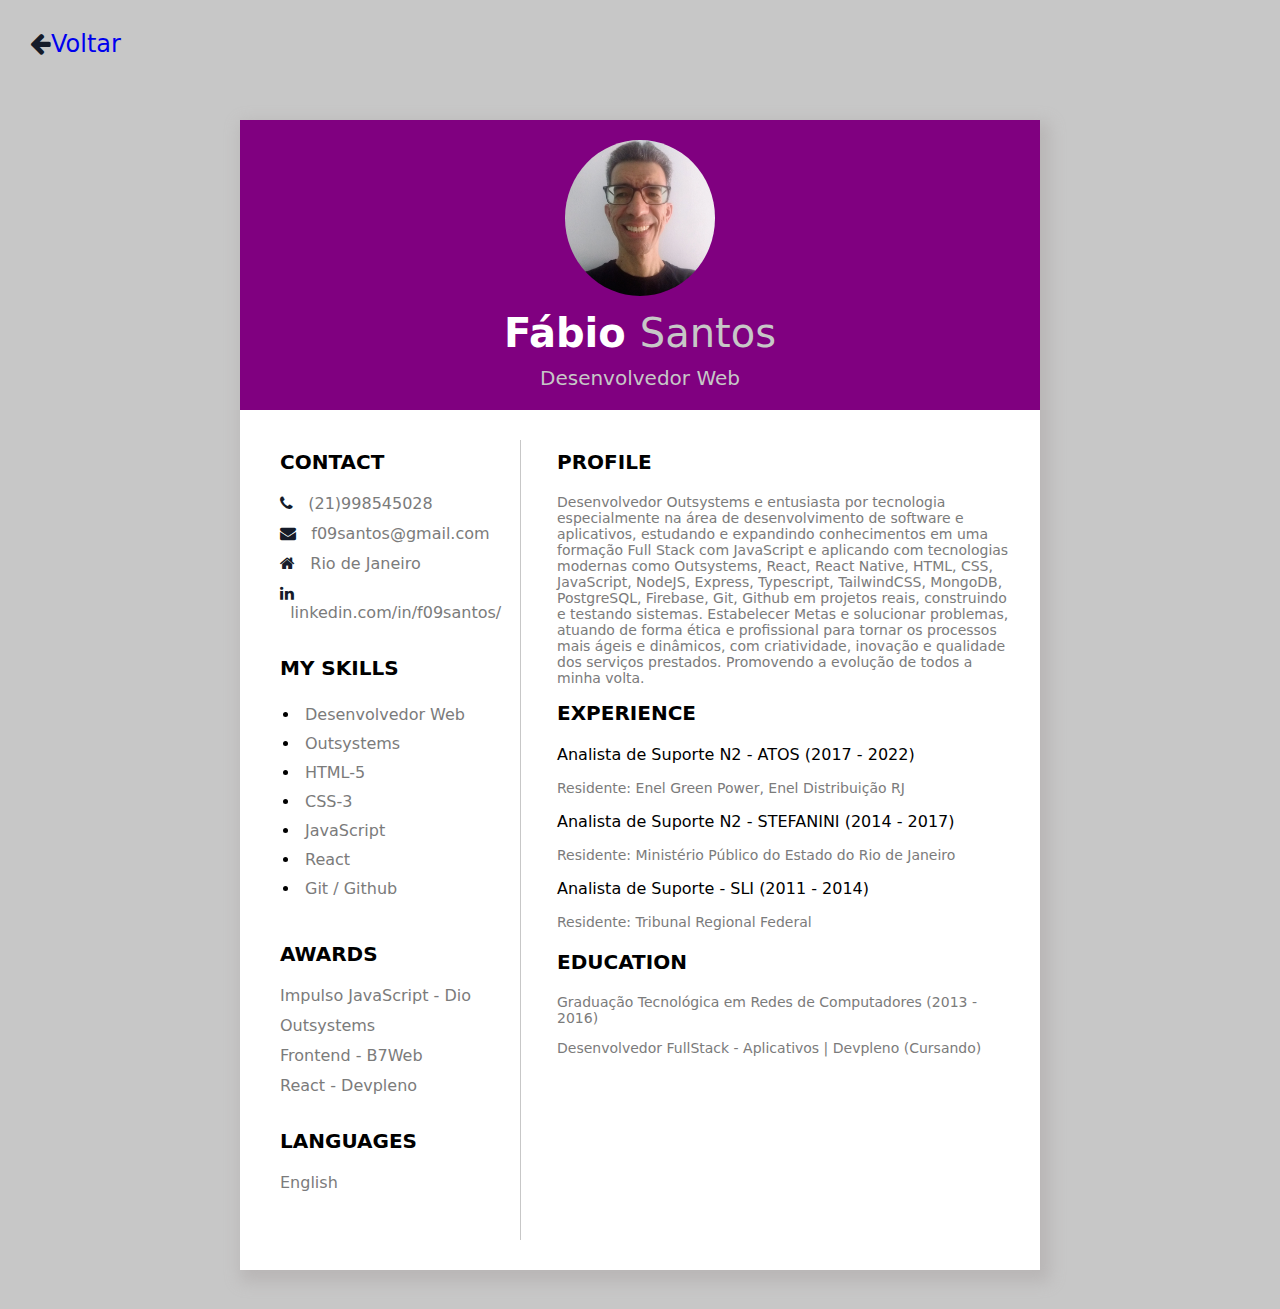
==== projetos/curriculum/index.html @ 768abe18 "first commit" ====
<!DOCTYPE html>
<html>
<head>
	<title></title>
	<link rel="stylesheet" type="text/css" href="css/style.css"/>
	
<link rel="stylesheet" href="https://cdnjs.cloudflare.com/ajax/libs/font-awesome/4.7.0/css/font-awesome.min.css">
</head>
<body>
	<section class="top-row-cv ">

		<div><a href="../../index.html"><i class="fa fa-arrow-left" > </i>Voltar</a>  
		  
	  </section>
	  

	<div class="main">
		<div class="top-section">
			<img src="image/foto1.jpg" class="profile" />
			<p class="p1">Fábio <span>Santos</span></p>
			<p class="p2">Desenvolvedor Web</p>
		</div>
		<div class="clearfix"></div>

		<div class="col-div-4">
			<div class="content-box" style="padding-left: 40px;">

				
			<p class="head">Contact</p>
			<p class="p3"><i class="fa fa-phone" aria-hidden="true"></i> &nbsp;&nbsp;(21)998545028</p>
			<p class="p3"><i class="fa fa-envelope" aria-hidden="true"></i> &nbsp;&nbsp;f09santos@gmail.com</p>
			<p class="p3"><i class="fa fa-home" aria-hidden="true"></i> &nbsp;&nbsp;Rio de Janeiro</p>
			<p class="p3"><i class="fa fa-linkedin" aria-hidden="true"></i> &nbsp;&nbsp;linkedin.com/in/f09santos/</p>
			
			

			<br/>
			<p class="head">my skills</p>
			<ul class="skills">
				<li><span>Desenvolvedor Web</span></li>
				<li><span>Outsystems</span></li>
				<li><span>HTML-5</span></li>
				<li><span>CSS-3</span></li>
				<li><span>JavaScript</span></li>
				<li><span>React</span></li>
				<li><span>Git / Github</span></li>

			</ul>

			<br/>
			<p class="head">awards</p>
				<p class="p3">Impulso JavaScript - Dio</p>
				<p class="p3">Outsystems</p>
				<p class="p3">Frontend - B7Web</p>
				<p class="p3">React - Devpleno</p>
				

				

			<br/>
			<p class="head">Languages</p>
			
			<p class="p3">English</p>
			</div>
		</div>
		<div class="line"></div>
		<div class="col-div-8">
			<div class="content-box">
			<p class="head">profile</p>
			<p class="p3" style="font-size: 14px;">Desenvolvedor Outsystems e entusiasta por tecnologia especialmente na área de desenvolvimento de software e aplicativos, estudando e expandindo conhecimentos em uma formação Full Stack com JavaScript e aplicando com tecnologias modernas como Outsystems, React, React Native, HTML, CSS, JavaScript, NodeJS, Express, Typescript, TailwindCSS, MongoDB, PostgreSQL, Firebase, Git, Github em projetos reais, construindo e testando sistemas.    
		     Estabelecer Metas e solucionar problemas, atuando de forma ética e profissional para tornar os processos mais ágeis e dinâmicos, com criatividade, inovação e qualidade dos serviços prestados. Promovendo a evolução de todos a minha volta.

            <br/>
			
			<p class="head">EXPERIENCE</p>

			<p>Analista de Suporte N2 - ATOS (2017 - 2022)</p>
			<p class="p-4">
			Residente: Enel Green Power, Enel Distribuição RJ</p>

			<p>Analista de Suporte N2 - STEFANINI (2014 - 2017)</p>
			<p class="p-4">
			Residente: Ministério Público do Estado do Rio de Janeiro
			</p>

			<p>Analista de Suporte - SLI (2011 - 2014)</p>
			<p class="p-4">
			Residente: Tribunal Regional Federal </p>


		

			<p class="head">Education</p>
			<p class="p-4" >Graduação Tecnológica em Redes de Computadores (2013 - 2016)</p>
			<p class="p-4" >Desenvolvedor FullStack - Aplicativos | Devpleno (Cursando)</p>
			


			</div>
		</div>

		<div class="clearfix"></div>

	</div>
		<br/>
</body>
</html>
---- projetos/curriculum/css/style.css ----
body{
	margin: 0px;
	padding: 0px;
	background-image: radial-gradient(#c7c7c7 25%, #c7c7c7 74%);
	height: 100vh;
	font-family: system-ui;

}

.top-row-cv{
	
	padding: 30px;
	font-size: 1.5rem;
  align-items: flex-start;
  display: flex;
  height: 40px;
  justify-content: flex-start;
	
}
.top-row-cv a{
	text-decoration: none;
}
.clearfix{
	clear: both;
}
.main{
	height: 1150px;
	width: 800px;
	background-color: white;
	box-shadow: 5px 7px 15px 5px #b9b6b6;
	margin: 20px auto;

}

.top-section{
	background-color:#800080;;
	text-align: center;
	padding: 20px;
}
.profile{
	width: 150px;
	border-radius:50%;
}
.p1{
	color: white;
	font-size: 40px;
	font-weight: bold;
	margin: 0px;
	margin-top: 10px;
}
.p1 span{
	font-weight: 100;
	color: #c7c7c7;
}
.p2{
	font-size: 20px;
	color: #c7c7c7;
	margin: 0px;
	margin-top: 10px;
}
.col-div-4{
	width: 35%;
	float: left;

}
.col-div-8{
	width: 62%;
	float: left;
}
.line{
	border-left: 1px solid #c7c7c7;
  height: 800px;
  width: 2%;
  margin-top: 30px;
  float:left;
}
.content-box{
	padding: 20px;
}
.head{
	font-size: 20px;
	text-transform: uppercase;
	font-weight: 600;
}
.p3{
	color: #7b7b7b;
	margin-bottom: -5px;

}
.fa{
	color: #151b29;
}
.skills{
	margin-left: -20px;
	    margin-bottom: 0px;
}
.skills li{
	padding: 5px;
}
.skills li span{
	color: #7b7b7b;
}
.p-4{
	font-size: 14px;
	color: #7b7b7b;
}
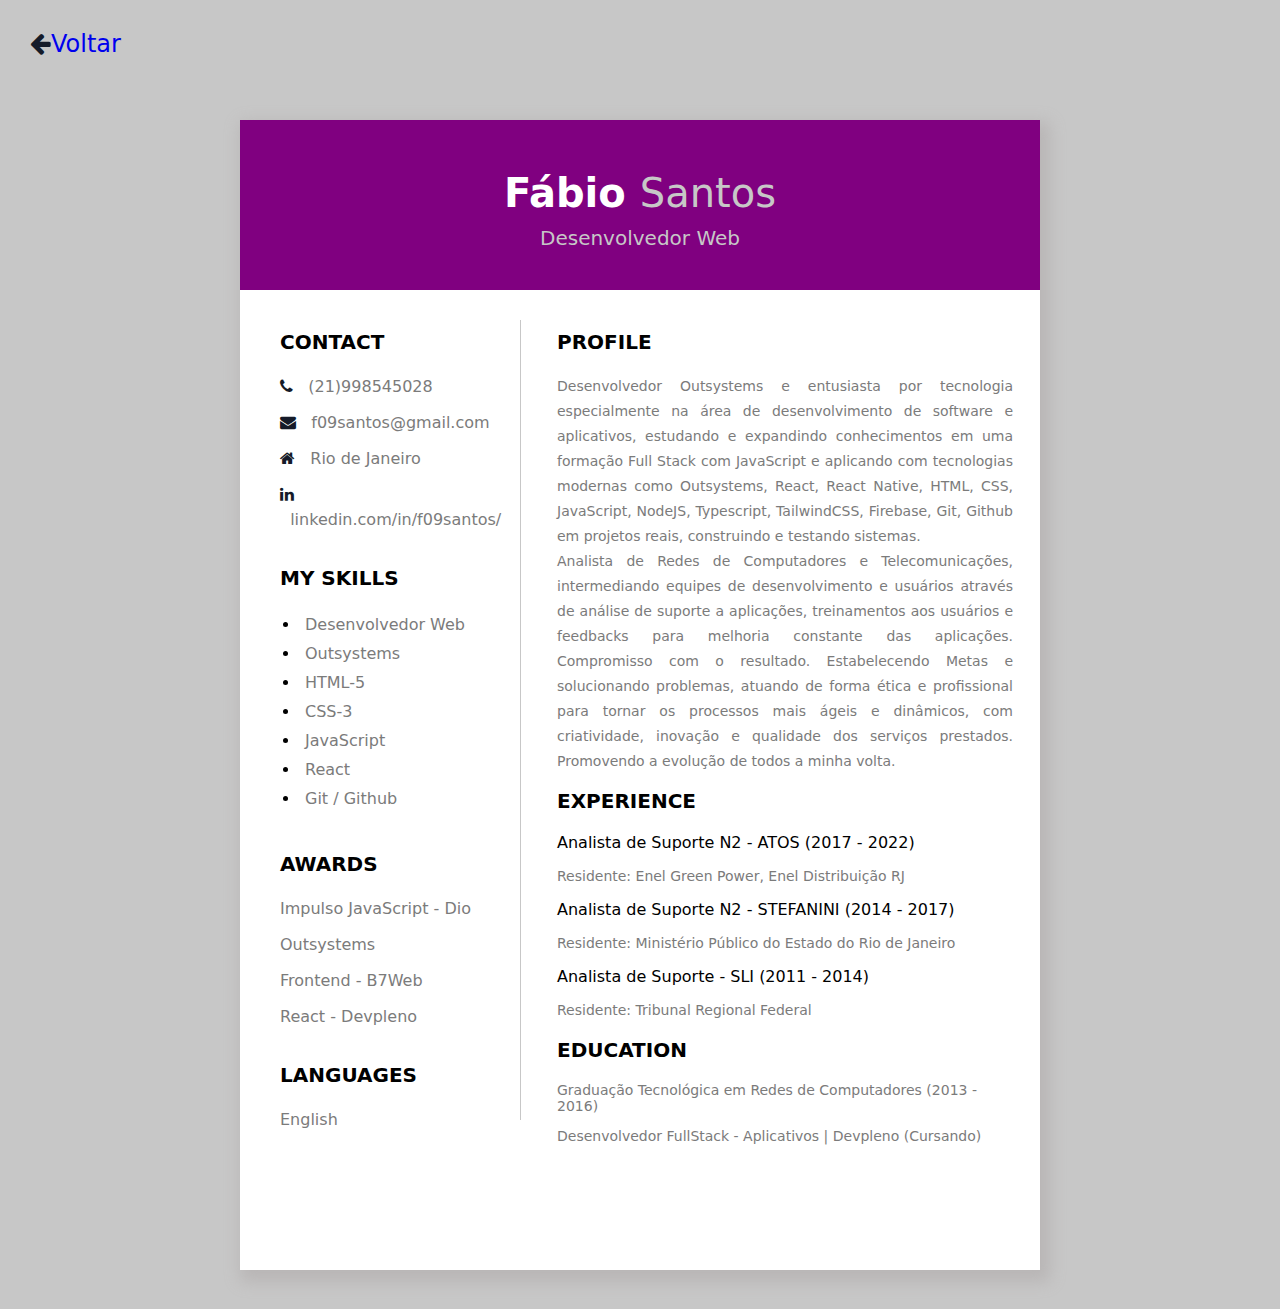
==== commit b71dc755: "configurações" ====
--- a/projetos/curriculum/index.html
+++ b/projetos/curriculum/index.html
@@ -16,7 +16,8 @@
 
 	<div class="main">
 		<div class="top-section">
-			<img src="image/foto1.jpg" class="profile" />
+		     
+			<!--<img src="image/foto1.jpg" class="profile" />-->
 			<p class="p1">Fábio <span>Santos</span></p>
 			<p class="p2">Desenvolvedor Web</p>
 		</div>
@@ -67,8 +68,9 @@
 		<div class="col-div-8">
 			<div class="content-box">
 			<p class="head">profile</p>
-			<p class="p3" style="font-size: 14px;">Desenvolvedor Outsystems e entusiasta por tecnologia especialmente na área de desenvolvimento de software e aplicativos, estudando e expandindo conhecimentos em uma formação Full Stack com JavaScript e aplicando com tecnologias modernas como Outsystems, React, React Native, HTML, CSS, JavaScript, NodeJS, Express, Typescript, TailwindCSS, MongoDB, PostgreSQL, Firebase, Git, Github em projetos reais, construindo e testando sistemas.    
-		     Estabelecer Metas e solucionar problemas, atuando de forma ética e profissional para tornar os processos mais ágeis e dinâmicos, com criatividade, inovação e qualidade dos serviços prestados. Promovendo a evolução de todos a minha volta.
+			<p class="p3" style="font-size: 14px;">Desenvolvedor Outsystems e entusiasta por tecnologia especialmente na área de desenvolvimento de software e aplicativos, estudando e expandindo conhecimentos em uma formação Full Stack com JavaScript e aplicando com tecnologias modernas como Outsystems, React, React Native, HTML, CSS, JavaScript, NodeJS, Typescript, TailwindCSS, Firebase, Git, Github em projetos reais, construindo e testando sistemas. <br />
+				Analista de  Redes de Computadores e Telecomunicações, intermediando equipes de desenvolvimento e usuários através de análise de suporte a aplicações, treinamentos aos usuários e feedbacks para melhoria constante das aplicações. Compromisso com o resultado.   
+		     Estabelecendo Metas e solucionando problemas, atuando de forma ética e profissional para tornar os processos mais ágeis e dinâmicos, com criatividade, inovação e qualidade dos serviços prestados. Promovendo a evolução de todos a minha volta.
 
             <br/>
 			
--- a/projetos/curriculum/css/style.css
+++ b/projetos/curriculum/css/style.css
@@ -35,7 +35,7 @@
 .top-section{
 	background-color:#800080;;
 	text-align: center;
-	padding: 20px;
+	padding: 40px;
 }
 .profile{
 	width: 150px;
@@ -85,6 +85,8 @@
 .p3{
 	color: #7b7b7b;
 	margin-bottom: -5px;
+	text-align: justify;
+	line-height: 25px;
 
 }
 .fa{
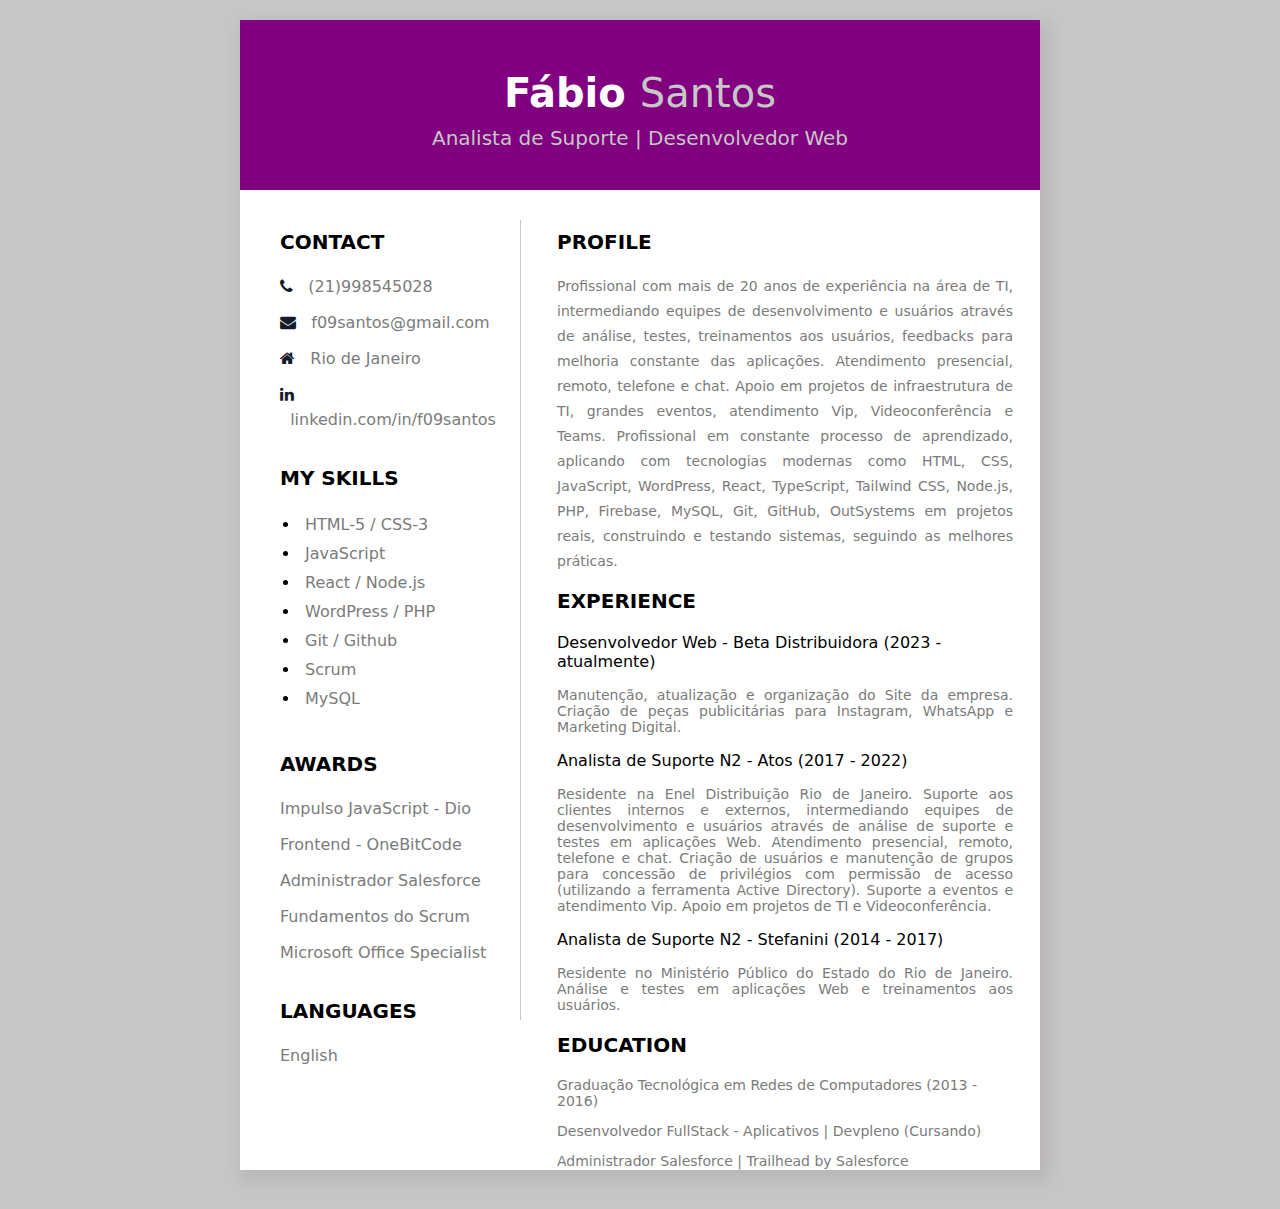
==== commit 261e8411: "Configurações e ajustes" ====
--- a/projetos/curriculum/index.html
+++ b/projetos/curriculum/index.html
@@ -7,11 +7,14 @@
 <link rel="stylesheet" href="https://cdnjs.cloudflare.com/ajax/libs/font-awesome/4.7.0/css/font-awesome.min.css">
 </head>
 <body>
+	<!--
 	<section class="top-row-cv ">
 
 		<div><a href="../../index.html"><i class="fa fa-arrow-left" > </i>Voltar</a>  
 		  
 	  </section>
+	  -->
+	
 	  
 
 	<div class="main">
@@ -19,7 +22,7 @@
 		     
 			<!--<img src="image/foto1.jpg" class="profile" />-->
 			<p class="p1">Fábio <span>Santos</span></p>
-			<p class="p2">Desenvolvedor Web</p>
+			<p class="p2">Analista de Suporte | Desenvolvedor Web</p>
 		</div>
 		<div class="clearfix"></div>
 
@@ -31,34 +34,42 @@
 			<p class="p3"><i class="fa fa-phone" aria-hidden="true"></i> &nbsp;&nbsp;(21)998545028</p>
 			<p class="p3"><i class="fa fa-envelope" aria-hidden="true"></i> &nbsp;&nbsp;f09santos@gmail.com</p>
 			<p class="p3"><i class="fa fa-home" aria-hidden="true"></i> &nbsp;&nbsp;Rio de Janeiro</p>
-			<p class="p3"><i class="fa fa-linkedin" aria-hidden="true"></i> &nbsp;&nbsp;linkedin.com/in/f09santos/</p>
+			<p class="p3"><i class="fa fa-linkedin" aria-hidden="true"></i> &nbsp;&nbsp;linkedin.com/in/f09santos</p>
 			
 			
 
 			<br/>
 			<p class="head">my skills</p>
 			<ul class="skills">
-				<li><span>Desenvolvedor Web</span></li>
-				<li><span>Outsystems</span></li>
-				<li><span>HTML-5</span></li>
-				<li><span>CSS-3</span></li>
+				
+				<li><span>HTML-5 / CSS-3</span></li>
 				<li><span>JavaScript</span></li>
-				<li><span>React</span></li>
+				<li><span>React / Node.js</span></li>
+				<li><span>WordPress / PHP</span></li>
 				<li><span>Git / Github</span></li>
-
+				<li><span>Scrum</span></li>
+				<li><span>MySQL</span></li>
+				
 			</ul>
 
 			<br/>
 			<p class="head">awards</p>
 				<p class="p3">Impulso JavaScript - Dio</p>
-				<p class="p3">Outsystems</p>
-				<p class="p3">Frontend - B7Web</p>
-				<p class="p3">React - Devpleno</p>
+	
+				<p class="p3">Frontend - OneBitCode</p>
+				<p class="p3">Administrador Salesforce </p>
+				<p class="p3">Fundamentos do Scrum</p>
+				<p class="p3">Microsoft Office Specialist</p>
 				
+
+
+
 
 				
 
-			<br/>
+				<br/>
+
+			
 			<p class="head">Languages</p>
 			
 			<p class="p3">English</p>
@@ -68,26 +79,27 @@
 		<div class="col-div-8">
 			<div class="content-box">
 			<p class="head">profile</p>
-			<p class="p3" style="font-size: 14px;">Desenvolvedor Outsystems e entusiasta por tecnologia especialmente na área de desenvolvimento de software e aplicativos, estudando e expandindo conhecimentos em uma formação Full Stack com JavaScript e aplicando com tecnologias modernas como Outsystems, React, React Native, HTML, CSS, JavaScript, NodeJS, Typescript, TailwindCSS, Firebase, Git, Github em projetos reais, construindo e testando sistemas. <br />
-				Analista de  Redes de Computadores e Telecomunicações, intermediando equipes de desenvolvimento e usuários através de análise de suporte a aplicações, treinamentos aos usuários e feedbacks para melhoria constante das aplicações. Compromisso com o resultado.   
-		     Estabelecendo Metas e solucionando problemas, atuando de forma ética e profissional para tornar os processos mais ágeis e dinâmicos, com criatividade, inovação e qualidade dos serviços prestados. Promovendo a evolução de todos a minha volta.
+			<p class="p3" style="font-size: 14px;">Profissional com mais de 20 anos de experiência na área de TI, intermediando equipes de desenvolvimento e usuários através de análise, testes, treinamentos aos usuários, feedbacks para melhoria constante das aplicações. Atendimento presencial, remoto, telefone e chat. Apoio em projetos de infraestrutura de TI, grandes eventos, atendimento Vip, Videoconferência e Teams. Profissional em constante processo de aprendizado, aplicando com tecnologias modernas como HTML, CSS, JavaScript, WordPress, React, TypeScript, Tailwind CSS, Node.js, PHP, Firebase, MySQL, Git, GitHub, OutSystems em projetos reais, construindo e testando sistemas, seguindo as melhores práticas.</p>
+				
+			
 
-            <br/>
+            
 			
 			<p class="head">EXPERIENCE</p>
+			<p >Desenvolvedor Web - Beta Distribuidora (2023 - atualmente) </p>
+			 <p class="p-4 exp1">
+				Manutenção, atualização e organização do Site da empresa. Criação de peças publicitárias para Instagram, WhatsApp e Marketing Digital.</p>
 
-			<p>Analista de Suporte N2 - ATOS (2017 - 2022)</p>
-			<p class="p-4">
-			Residente: Enel Green Power, Enel Distribuição RJ</p>
+			<p >Analista de Suporte N2 - Atos (2017 - 2022)</p>
+			 <p class="p-4 exp1">
+			 Residente na Enel Distribuição Rio de Janeiro. Suporte aos clientes internos e externos, intermediando equipes de desenvolvimento e usuários através de análise de suporte e testes em aplicações Web. Atendimento presencial, remoto, telefone e chat. Criação de usuários e manutenção de grupos para concessão de privilégios com permissão de acesso (utilizando a ferramenta Active Directory). Suporte a eventos e atendimento Vip. Apoio em projetos de TI e Videoconferência.</p>
 
-			<p>Analista de Suporte N2 - STEFANINI (2014 - 2017)</p>
-			<p class="p-4">
-			Residente: Ministério Público do Estado do Rio de Janeiro
-			</p>
+			<p>Analista de Suporte N2 - Stefanini (2014 - 2017)</p>
+			<p Residente class="p-4 exp2">
+			Residente no Ministério Público do Estado do Rio de Janeiro. Análise e testes em aplicações Web e treinamentos aos usuários.</p>
 
-			<p>Analista de Suporte - SLI (2011 - 2014)</p>
-			<p class="p-4">
-			Residente: Tribunal Regional Federal </p>
+			
+	
 
 
 		
@@ -95,6 +107,8 @@
 			<p class="head">Education</p>
 			<p class="p-4" >Graduação Tecnológica em Redes de Computadores (2013 - 2016)</p>
 			<p class="p-4" >Desenvolvedor FullStack - Aplicativos | Devpleno (Cursando)</p>
+			<p class="p-4" >Administrador Salesforce | Trailhead by Salesforce</p>
+			
 			
 
 
--- a/projetos/curriculum/css/style.css
+++ b/projetos/curriculum/css/style.css
@@ -81,6 +81,7 @@
 	font-size: 20px;
 	text-transform: uppercase;
 	font-weight: 600;
+	
 }
 .p3{
 	color: #7b7b7b;
@@ -105,4 +106,13 @@
 .p-4{
 	font-size: 14px;
 	color: #7b7b7b;
+}
+.exp1{
+	text-align: justify;
+}
+.exp2{
+	text-align: justify;
+}
+.exp3{
+	text-align: justify;
 }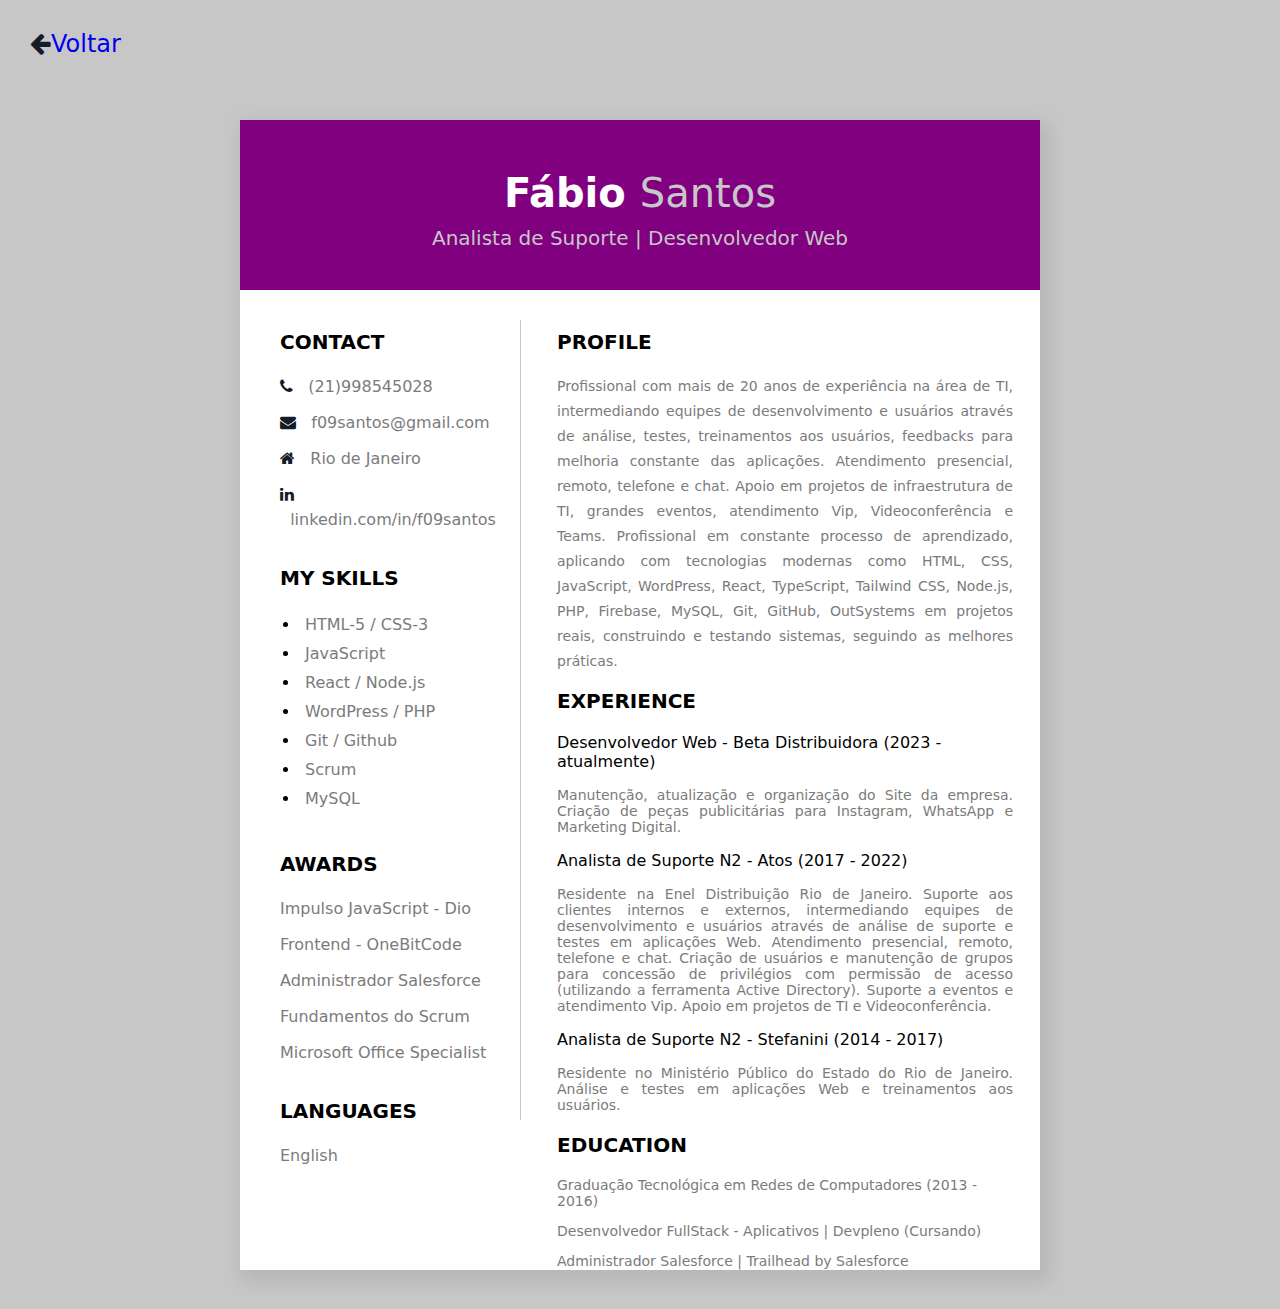
==== commit f294fb8e: "Correções no Curriculum" ====
--- a/projetos/curriculum/index.html
+++ b/projetos/curriculum/index.html
@@ -7,13 +7,13 @@
 <link rel="stylesheet" href="https://cdnjs.cloudflare.com/ajax/libs/font-awesome/4.7.0/css/font-awesome.min.css">
 </head>
 <body>
-	<!--
+	
 	<section class="top-row-cv ">
 
 		<div><a href="../../index.html"><i class="fa fa-arrow-left" > </i>Voltar</a>  
 		  
 	  </section>
-	  -->
+	  
 	
 	  
 
